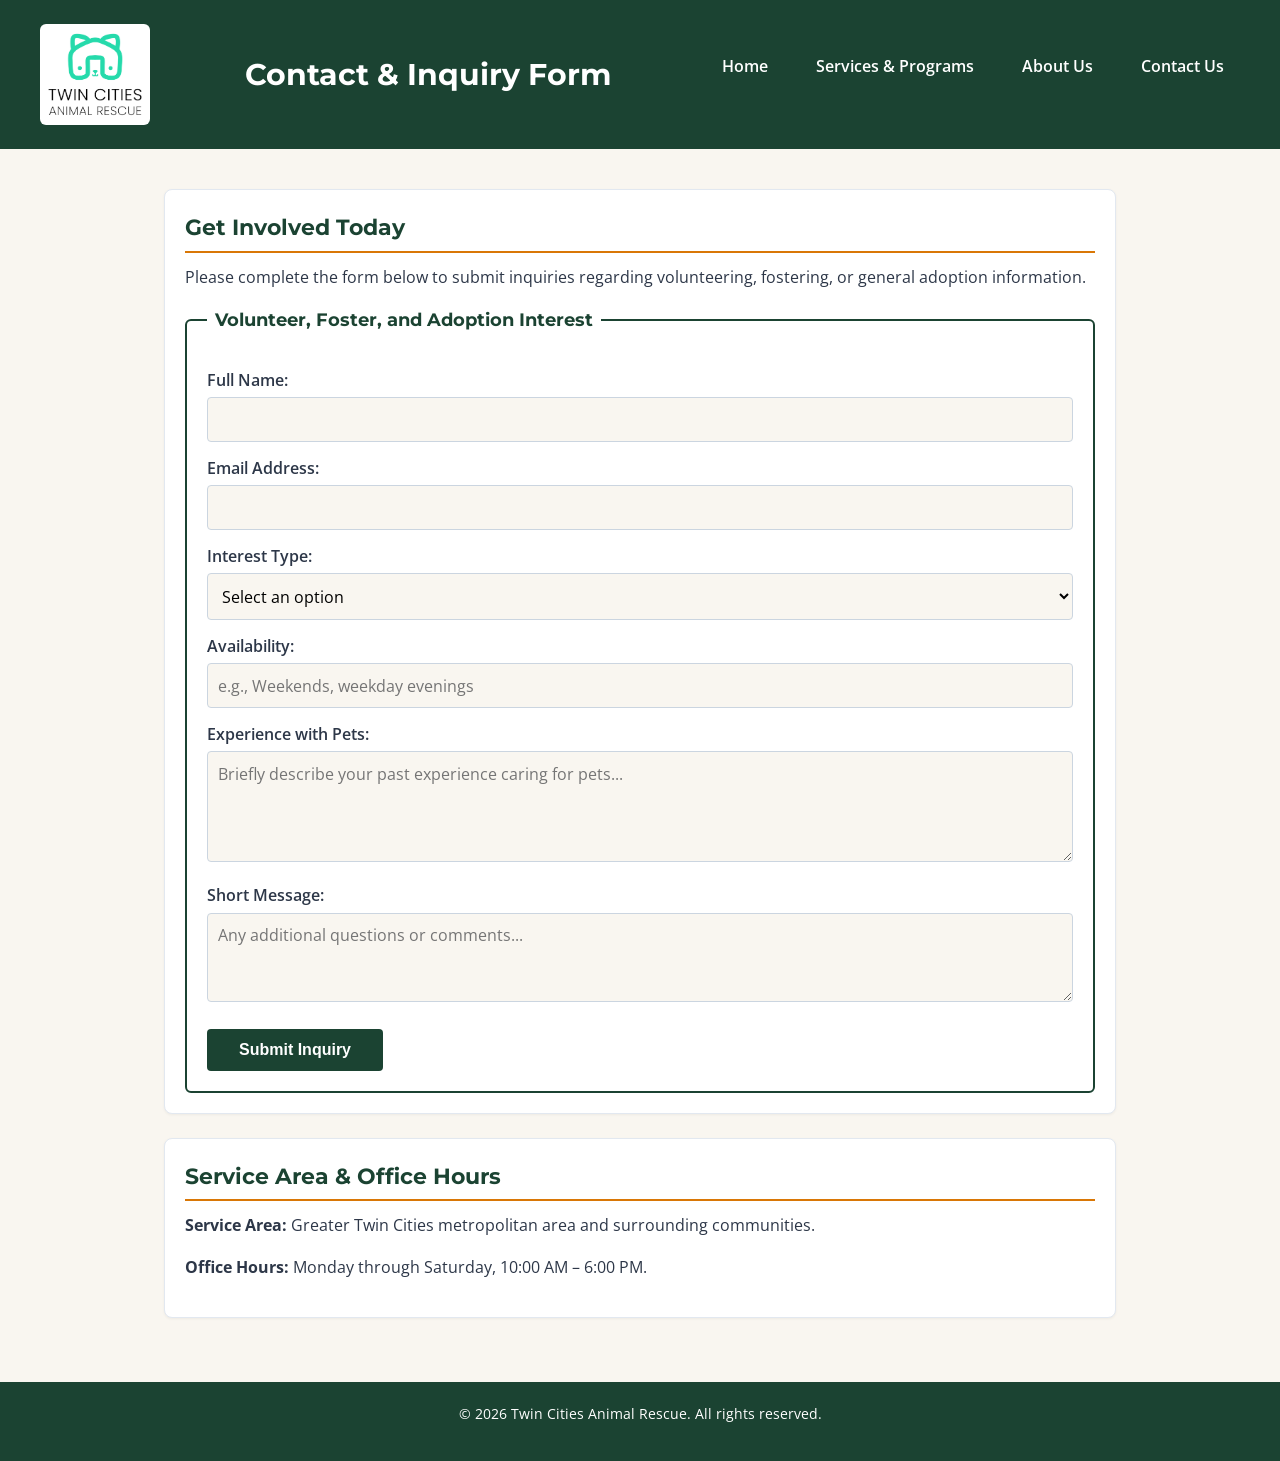
==== contact.html @ e24c6950 "Create contact.html" ====
<!DOCTYPE html>
<html lang="en">
<head>
    <meta charset="UTF-8">
    <meta name="viewport" content="width=device-width, initial-scale=1.0">
    <title>Twin Cities Animal Rescue - Contact Us</title>
    <link rel="stylesheet" href="styles.css">
    <link rel="preconnect" href="https://fonts.googleapis.com">
    <link rel="preconnect" href="https://fonts.gstatic.com" crossorigin>
    <link href="https://fonts.googleapis.com/css2?family=Montserrat:wght@600;700&family=Open+Sans:wght@400;600&display=swap" rel="stylesheet">
</head>
<body>
    <header>
        <img src="rescue-logo_c.png" alt="Twin Cities Animal Rescue logo">
        <h1>Contact & Inquiry Form</h1>
        <nav>
            <ul>
                <li><a href="index.html">Home</a></li>
                <li><a href="services.html">Services & Programs</a></li>
                <li><a href="about.html">About Us</a></li>
                <li><a href="contact.html">Contact Us</a></li>
            </ul>
        </nav>
    </header>
    
    <main>
        <section>
            <h2>Get Involved Today</h2>
            <p>Please complete the form below to submit inquiries regarding volunteering, fostering, or general adoption information.</p>
            
            <form action="#" method="POST">
                <fieldset>
                    <legend>Volunteer, Foster, and Adoption Interest</legend>
                    
                    <label for="name">Full Name:</label>
                    <input type="text" id="name" name="name" required>
                    
                    <label for="email">Email Address:</label>
                    <input type="email" id="email" name="email" required>
                    
                    <label for="interest">Interest Type:</label>
                    <select id="interest" name="interest" required>
                        <option value="">Select an option</option>
                        <option value="volunteer">Volunteer</option>
                        <option value="foster">Foster</option>
                        <option value="adoption">Adoption Information</option>
                    </select>
                    
                    <label for="availability">Availability:</label>
                    <input type="text" id="availability" name="availability" placeholder="e.g., Weekends, weekday evenings" required>
                    
                    <label for="experience">Experience with Pets:</label>
                    <textarea id="experience" name="experience" rows="4" placeholder="Briefly describe your past experience caring for pets..." required></textarea>
                    
                    <label for="message">Short Message:</label>
                    <textarea id="message" name="message" rows="3" placeholder="Any additional questions or comments..."></textarea>
                    
                    <button type="submit">Submit Inquiry</button>
                </fieldset>
            </form>
        </section>
        
        <section>
            <h2>Service Area & Office Hours</h2>
            <p><strong>Service Area:</strong> Greater Twin Cities metropolitan area and surrounding communities.</p>
            <p><strong>Office Hours:</strong> Monday through Saturday, 10:00 AM – 6:00 PM.</p>
        </section>
    </main>
    
    <footer>
        <p>&copy; 2026 Twin Cities Animal Rescue. All rights reserved.</p>
    </footer>
</body>
</html>
---- styles.css ----
/* Color Palette:
   1. Warm Cream (Background): #f9f6f0
   2. Deep Forest Green (Primary Brand): #1b4332
   3. Amber Gold (Accent & Highlights): #d97706
   4. Charcoal (Body Text): #2d3748
*/

* {
    box-sizing: border-box;
    margin: 0;
    padding: 0;
}

body {
    font-family: 'Open Sans', Arial, sans-serif;
    color: #2d3748;
    background-color: #f9f6f0;
    line-height: 1.6;
    display: flex;
    flex-direction: column;
    min-height: 100vh;
}

/* Header & Navigation */
header {
    background-color: #1b4332;
    color: #ffffff;
    padding: 1.5rem 1rem;
    text-align: center;
}

header img {
    max-width: 110px;
    height: auto;
    display: block;
    margin: 0 auto 0.75rem auto;
}

h1, h2, legend {
    font-family: 'Montserrat', Helvetica, sans-serif;
    font-weight: 700;
}

h1 {
    font-size: 1.7rem;
    line-height: 1.25;
    margin-bottom: 1rem;
}

nav ul {
    list-style: none;
    display: flex;
    flex-direction: column;
    gap: 0.6rem;
    padding: 0;
}

nav a {
    color: #ffffff;
    text-decoration: none;
    font-weight: 600;
    padding: 0.5rem 1rem;
    border-radius: 4px;
    display: block;
    transition: background-color 0.2s ease;
}

nav a:hover,
nav a:focus {
    background-color: #d97706;
}

/* Main Content Layout */
main {
    flex: 1;
    padding: 1.5rem 1rem;
    max-width: 1000px;
    margin: 0 auto;
    width: 100%;
}

section {
    background-color: #ffffff;
    border: 1px solid #e2e8f0;
    border-radius: 8px;
    padding: 1.25rem;
    margin-bottom: 1.5rem;
    box-shadow: 0 1px 3px rgba(0, 0, 0, 0.05);
}

h2 {
    color: #1b4332;
    font-size: 1.35rem;
    margin-bottom: 0.75rem;
    border-bottom: 2px solid #d97706;
    padding-bottom: 0.35rem;
}

p, ul {
    margin-bottom: 1rem;
}

ul {
    padding-left: 1.25rem;
}

/* Media Handling */
img, audio {
    max-width: 100%;
    height: auto;
    border-radius: 6px;
    display: block;
    margin: 1rem auto;
}

figure {
    margin: 1rem auto;
    text-align: center;
}

figcaption {
    font-size: 0.9rem;
    color: #4a5568;
    margin-top: 0.5rem;
    font-style: italic;
}

/* Form Styles */
fieldset {
    border: 2px solid #1b4332;
    border-radius: 6px;
    padding: 1.25rem;
    margin-top: 1rem;
    background-color: #ffffff;
}

legend {
    color: #1b4332;
    font-size: 1.1rem;
    padding: 0 0.5rem;
}

label {
    display: block;
    margin-top: 0.85rem;
    margin-bottom: 0.25rem;
    font-weight: 600;
}

input[type="text"],
input[type="email"],
select,
textarea {
    width: 100%;
    padding: 0.65rem;
    border: 1px solid #cbd5e0;
    border-radius: 4px;
    font-family: inherit;
    font-size: 1rem;
    background-color: #f9f6f0;
}

input:focus,
select:focus,
textarea:focus {
    outline: 2px solid #d97706;
    background-color: #ffffff;
}

button[type="submit"] {
    display: inline-block;
    width: 100%;
    margin-top: 1.25rem;
    background-color: #1b4332;
    color: #ffffff;
    font-size: 1rem;
    font-weight: 700;
    padding: 0.75rem;
    border: none;
    border-radius: 4px;
    cursor: pointer;
    transition: background-color 0.2s ease;
}

button[type="submit"]:hover {
    background-color: #d97706;
}

/* Footer */
footer {
    background-color: #1b4332;
    color: #ffffff;
    text-align: center;
    padding: 1.25rem;
    font-size: 0.9rem;
    margin-top: auto;
}

/* Responsive Media Query for Desktops and Tablets */
@media (min-width: 768px) {
    header {
        display: flex;
        flex-direction: row;
        align-items: center;
        justify-content: space-between;
        padding: 1.5rem 2.5rem;
        text-align: left;
    }

    header img {
        margin: 0;
    }

    h1 {
        margin-bottom: 0;
        font-size: 1.85rem;
    }

    nav ul {
        flex-direction: row;
        gap: 1rem;
    }

    main {
        padding: 2.5rem 1.5rem;
    }

    button[type="submit"] {
        width: auto;
        padding: 0.75rem 2rem;
    }
}
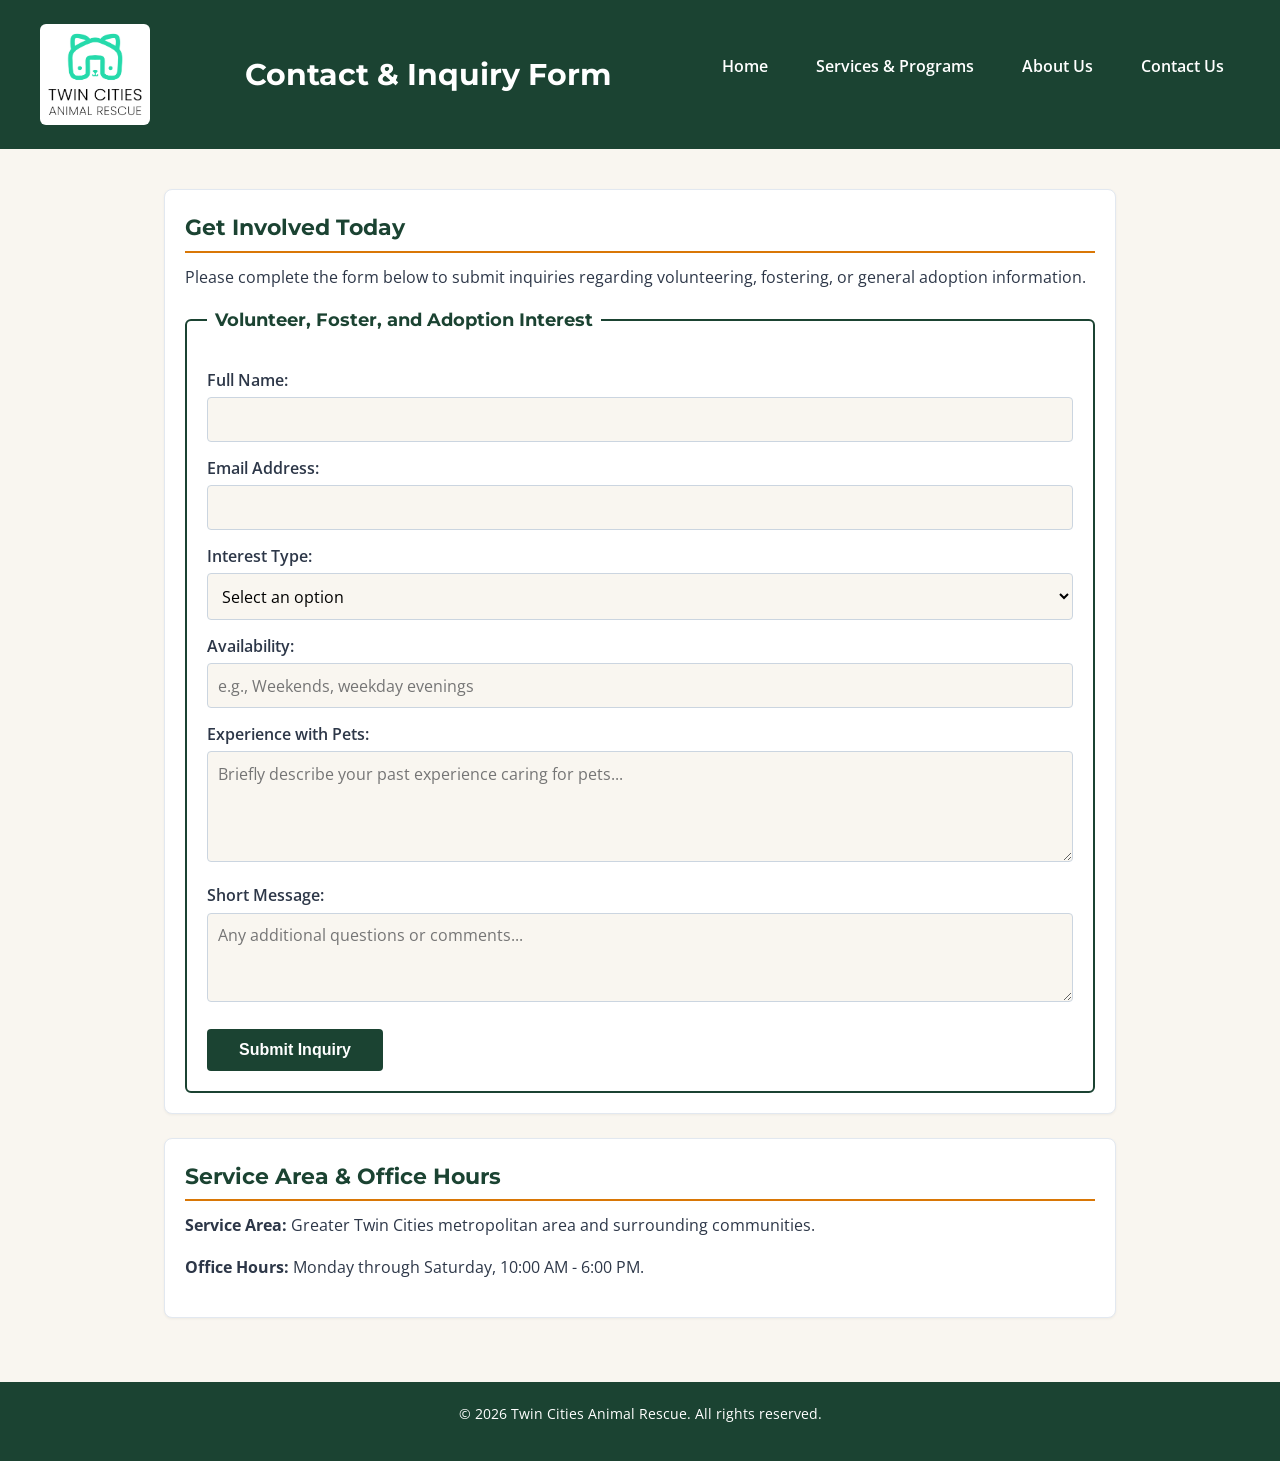
==== commit 2f9c93dc: "Update contact.html" ====
--- a/contact.html
+++ b/contact.html
@@ -22,22 +22,26 @@
             </ul>
         </nav>
     </header>
-    
+
     <main>
         <section>
             <h2>Get Involved Today</h2>
             <p>Please complete the form below to submit inquiries regarding volunteering, fostering, or general adoption information.</p>
-            
-            <form action="#" method="POST">
+
+            <div id="form-success-msg" class="success-message" style="display: none;"></div>
+
+            <form id="contact-form" action="#" method="POST" novalidate>
                 <fieldset>
                     <legend>Volunteer, Foster, and Adoption Interest</legend>
-                    
+
                     <label for="name">Full Name:</label>
                     <input type="text" id="name" name="name" required>
-                    
+                    <span id="name-error" class="error-message"></span>
+
                     <label for="email">Email Address:</label>
                     <input type="email" id="email" name="email" required>
-                    
+                    <span id="email-error" class="error-message"></span>
+
                     <label for="interest">Interest Type:</label>
                     <select id="interest" name="interest" required>
                         <option value="">Select an option</option>
@@ -45,30 +49,35 @@
                         <option value="foster">Foster</option>
                         <option value="adoption">Adoption Information</option>
                     </select>
-                    
+                    <span id="interest-error" class="error-message"></span>
+
                     <label for="availability">Availability:</label>
                     <input type="text" id="availability" name="availability" placeholder="e.g., Weekends, weekday evenings" required>
-                    
+
                     <label for="experience">Experience with Pets:</label>
                     <textarea id="experience" name="experience" rows="4" placeholder="Briefly describe your past experience caring for pets..." required></textarea>
-                    
+                    <span id="experience-error" class="error-message"></span>
+
                     <label for="message">Short Message:</label>
                     <textarea id="message" name="message" rows="3" placeholder="Any additional questions or comments..."></textarea>
-                    
+
                     <button type="submit">Submit Inquiry</button>
                 </fieldset>
             </form>
         </section>
-        
+
         <section>
             <h2>Service Area & Office Hours</h2>
             <p><strong>Service Area:</strong> Greater Twin Cities metropolitan area and surrounding communities.</p>
-            <p><strong>Office Hours:</strong> Monday through Saturday, 10:00 AM – 6:00 PM.</p>
+            <p><strong>Office Hours:</strong> Monday through Saturday, 10:00 AM - 6:00 PM.</p>
         </section>
     </main>
-    
+
     <footer>
-        <p>&copy; 2026 Twin Cities Animal Rescue. All rights reserved.</p>
+        <p>© 2026 Twin Cities Animal Rescue. All rights reserved.</p>
     </footer>
+
+    <!-- JavaScript Inclusion -->
+    <script src="script.js"></script>
 </body>
 </html>
